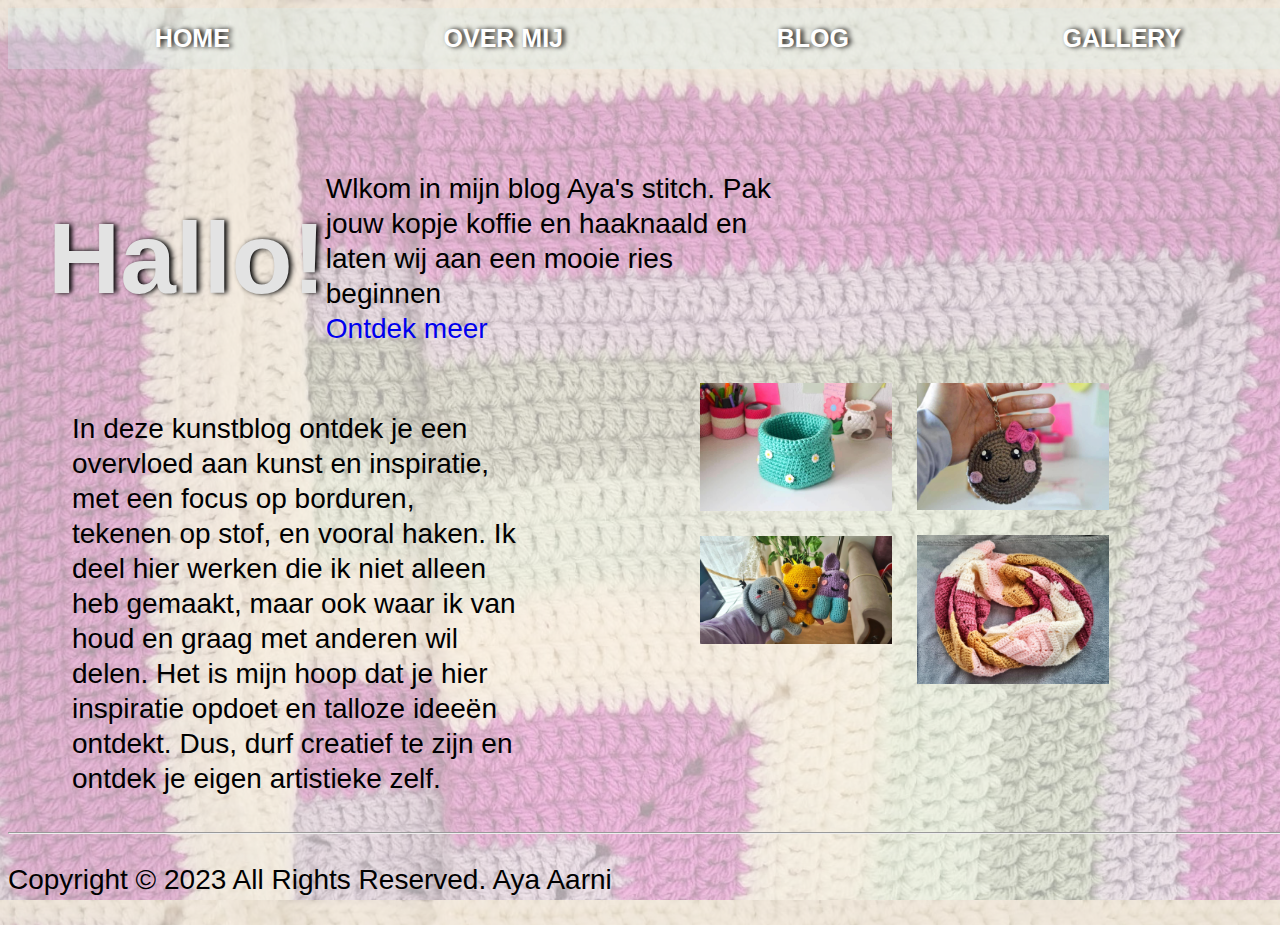
==== index.html @ 8af5650c "Add files via upload" ====
﻿<!DOCTYPE html>
<html lang="en">

<head>
    <meta charset="UTF-8">
    <meta name="viewport" content="width=device-width, initial-scale=1.0">
    <link href="./style.css" rel="stylesheet">
    <title>Aya's stitch</title>
</head>

<body>
    <header>
        <nav>
            <ul>
                <li><a href="./index.html">HOME</a></li>
                <li><a href="./over_mij.html">OVER MIJ</a></li>
                <li><a href="./blog.html">BLOG</a></li>
                <li><a href="./gallery.html">GALLERY</a></li>
            </ul>
        </nav>

    </header>

    <div class="row">
        <div class="col">
            <h1>Hallo!</h1>
            <p>Wlkom in mijn blog Aya's stitch.
                Pak jouw kopje koffie en haaknaald
                en laten wij aan
                een mooie ries beginnen <br /><a class="Ontdek_meer_a" href="./gallery.html">Ontdek meer</a></p>
        </div>
    </div>
    <main>
        <article>
            <p>
                In deze kunstblog ontdek je een overvloed aan kunst en inspiratie,
                met een focus op borduren, tekenen op stof, en vooral haken.
                Ik deel hier werken die ik niet alleen heb gemaakt, maar ook waar ik van houd en graag met anderen wil
                delen.
                Het is mijn hoop dat je hier inspiratie opdoet en talloze ideeën ontdekt.
                Dus, durf creatief te zijn en ontdek je eigen artistieke zelf.
            </p>

        </article>

        <div class="index-parent-container">
            <div class="index-child-container" id="one">
                <img class="gallery_img" src="img/mandje2.jpg">
                <img class="gallery_img" src="img/card3.jpg">
            </div>
            <div class="index-child-container" id="two">
                <img class="gallery_img" src="img/sleutelhanger2.jpg">
                <img class="gallery_img" src="img/sjaal2.jpg">
            </div>
        </div>

    </main>

    <footer>
        <hr>
        <p class="copyright-text">
            Copyright &copy; 2023 All Rights Reserved. Aya Aarni
        </p>
    </footer>


</body>

</html>
---- style.css ----
html {
    width: 100%;
    height: 100%;
}

body {
    width: 100%;
    height: 100%;
    background-color: rgba(242, 246, 182, 0.31);
    /* font-family: 'Times New Roman' Times serif; */
    font-family:'Arial Narrow Bold', sans-serif;
    background: linear-gradient(rgba(255,255,255,.6), rgba(255,255,255,.6)), url("./img/background33.jpg");
    background-size: cover;
    background-position: center;
    flex-direction: column;
}

ul {
    list-style: none;
}

a {
    text-decoration: none;
}

/* Header start*/

header {
    height: 70px;
    text-shadow: 3px 0px 5px rgba(0, 0, 0, 1);
}

header nav {
    width: 100%;
    height: 100%;
    display: flex;
    justify-content: center;
    align-items: center;
    background-color: rgba(215, 240, 243, 0.29);
}

header nav ul {
    width: 100%;
    height: 100%;
    display: flex;
    /* text-align: right; */
    justify-content:space-around;
    align-items: center;

}

header nav ul li a {
    /* padding: 15px 15px; */
    color: #fff;
    font-family: Raleway, sans-serif;
    font-weight: 700;
    font-size:25px;
}

header nav ul li a:hover {
    border-bottom: 2px solid #fff;
}
footer:hover {
    letter-spacing:3px;
    text-shadow: 3px 0px 5px rgba(0, 0, 0, 1);
}
/* Home pagina */
.row {
    height: 88%;
    align-items: center;
    width: 100%;
    padding-top: 5%;
}


h1 {
    color: #e3e3e3;
    font-size: 100px;
    text-shadow: 3px 0px 5px rgba(0, 0, 0, 1);
}



.col {
    width: 75%;
    align-items: center;
    height: 230px;
    display: flex;
    flex-direction: row;
    border-radius: 10px;
    padding: 15px 25px;
    box-sizing: border-box;
    margin: 10px 15px;
    background-position: center;
    background-size: cover;
}


p {
    font-size: 1.75em;
    line-height: 35px;
    flex-basis: 50%;
}

article {
    width: 35%;
    float: left;
    padding-left:5%;
}

.Ontdek_meer_a:hover {
    font-weight:bold;
}
main {
    width: 100%;
}

main h1 {
    font-size: 90px;
    font-family:'Trebuchet MS', 'Lucida Sans Unicode', 'Lucida Grande', 'Lucida Sans', Arial, sans-serif;
    color: #fff;
    margin: 0;
}

main div{
    width: 300px;
}
main div p {
    width:  100%;  
    font-size: 25px;
    font-family:'Gill Sans', 'Gill Sans MT', Calibri, 'Trebuchet MS', sans-serif;
    font-weight: 50;
    color: #fff;
    margin: 0px;
}    


/*overmij pagina start*/


.over_mij_img {
    margin: auto;
    display: flex;
    position: relative;
    margin-top: 70px;
    height: 285px;
    width: 220px;
    border-radius: 50%;
    /* border: 3px solid #bef4f7; */
}
h2 {
    color: #e3e3e3;
    font-size: 35px;
    text-shadow: 3px 0px 5px rgba(0, 0, 0, 1);
}

/* EINDE VAN OVER MIJ PAGINA */


/* Nu START DE GALLERY */


.container {
    width: 100%;
    height: 100vh;
    display: flex;
    flex-direction: column;
    justify-content: center;
    align-items: center;
    margin: 40px 20px 0 20px
}
.container .heading h1 {
    font-size: 3em;
    font-weight: bolder;
    padding-bottom: 10px;
    border-bottom: 3px solid #222;

}
.container .heading h1 span {
    font-size:1.5em;
}
.container .box {
    display: flex;
    flex-direction: row;
    justify-content: space-between;

}
.container .box .dream {
    display: flex;
    flex-direction: column;
    width: 32.5%;
}
.container .box .dream img {
    width: 50%;
    padding-bottom: 5px;
    border-radius: 5px;
}



body, .parent-container, .child-container {
    display: flex;
}

.parent-container {
    width: 100%;
    justify-content: center;
    grid-gap: 25px 25px;
}

.child-container {
    width: 25%;
    height: auto;
    grid-gap: 25px 25px;
    flex-direction: column;
}

.child-container img {
        transition: all 1s ease-in-out 0s;
    }

.index-parent-container, .index-child-container {
    width: 60%;
    float: right;
    display: flex;
}

.index-parent-container {
    justify-content: center;
    grid-gap: 25px 25px;
}

.index-child-container {
    width: 25%;
    height: auto;
    grid-gap: 25px 25px;
    flex-direction: column;
}
.gallery_img:hover {
    -ms-transform: scale(1.5); /* IE 9 */
    -webkit-transform: scale(1.5); /* Safari 3-8 */
    transform: scale(1.5);
}

    .index-child-container img {
        transition: all 1s ease-in-out 0s;
    }
/* @media only screen and (max-width; 769px) { */
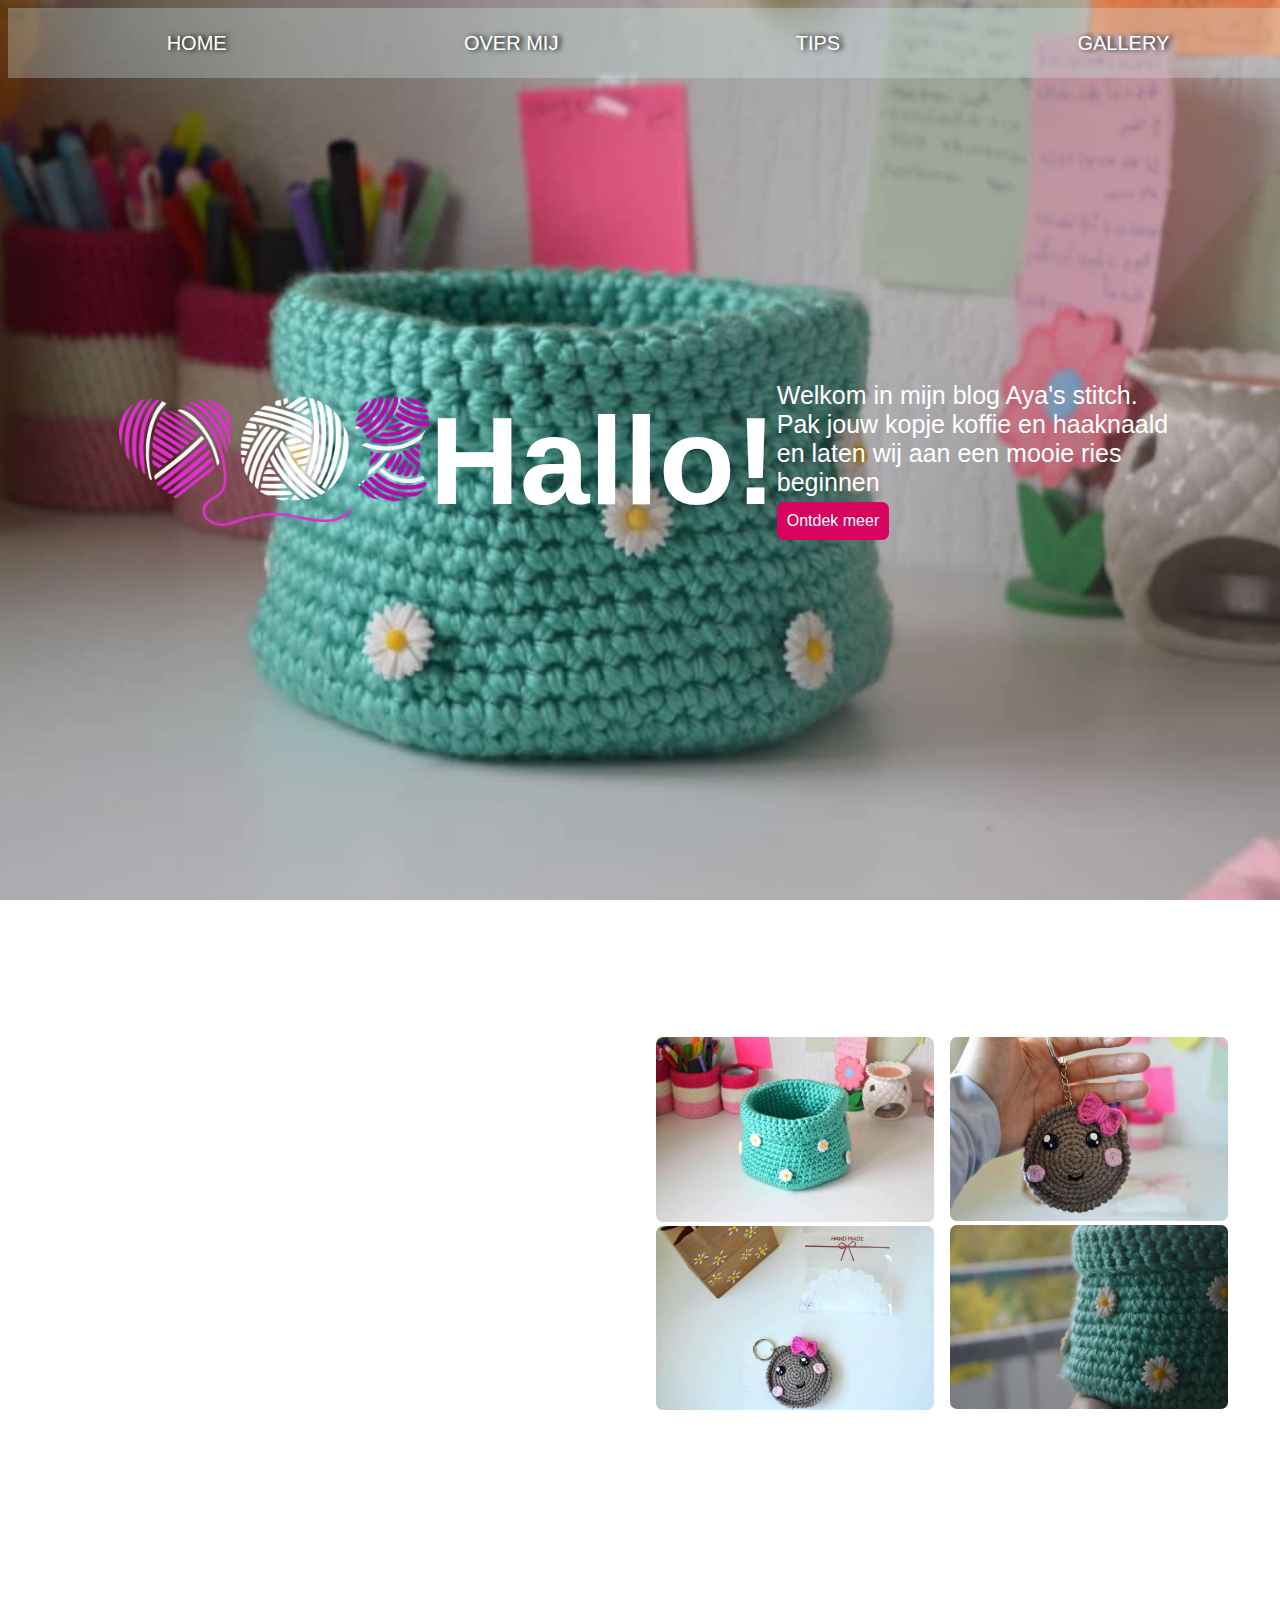
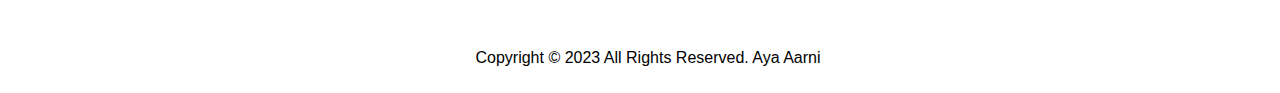
==== commit e78cb5e6: "Add files via upload" ====
--- a/index.html
+++ b/index.html
@@ -14,24 +14,33 @@
             <ul>
                 <li><a href="./index.html">HOME</a></li>
                 <li><a href="./over_mij.html">OVER MIJ</a></li>
-                <li><a href="./blog.html">BLOG</a></li>
+                <li><a href="./tips.html">TIPS</a></li>
                 <li><a href="./gallery.html">GALLERY</a></li>
             </ul>
         </nav>
 
     </header>
 
-    <div class="row">
-        <div class="col">
+
+    <main>
+
+        <section>
             <h1>Hallo!</h1>
-            <p>Wlkom in mijn blog Aya's stitch.
-                Pak jouw kopje koffie en haaknaald
-                en laten wij aan
-                een mooie ries beginnen <br /><a class="Ontdek_meer_a" href="./gallery.html">Ontdek meer</a></p>
-        </div>
-    </div>
-    <main>
-        <article>
+            <img src="./img/logo6.png" alt="logo">
+            <div>
+                <p>Welkom in mijn blog Aya's stitch.
+                    Pak jouw kopje koffie en haaknaald
+                    en laten wij aan
+                    een mooie ries beginnen
+
+                </p>
+                <a href="./gallery.html">Ontdek meer</a>
+            </div>
+        </section>
+
+
+
+        <section>
             <p>
                 In deze kunstblog ontdek je een overvloed aan kunst en inspiratie,
                 met een focus op borduren, tekenen op stof, en vooral haken.
@@ -41,24 +50,35 @@
                 Dus, durf creatief te zijn en ontdek je eigen artistieke zelf.
             </p>
 
-        </article>
+            <ul>
+                <li>
+                    <img class="gallery_img" src="img/mandje.jpg" alt="mandje">
+                </li>
+                <li>
+                    <img class="gallery_img" src="img/sleutelhanger4.jpg" alt="sleutelhanger">
 
-        <div class="index-parent-container">
-            <div class="index-child-container" id="one">
-                <img class="gallery_img" src="img/mandje2.jpg">
-                <img class="gallery_img" src="img/card3.jpg">
-            </div>
-            <div class="index-child-container" id="two">
-                <img class="gallery_img" src="img/sleutelhanger2.jpg">
-                <img class="gallery_img" src="img/sjaal2.jpg">
-            </div>
-        </div>
+                </li>
+                <li>
+                    <img class="gallery_img" src="img/sleutelhanger2.jpg" alt="sleutelhanger2">
+
+                </li>
+                <li>
+                    <img class="gallery_img" src="img/mandje10.jpg" alt="madje">
+
+                </li>
+            </ul>
+
+
+        </section>
+
+
+
 
     </main>
 
     <footer>
-        <hr>
-        <p class="copyright-text">
+
+        <p>
             Copyright &copy; 2023 All Rights Reserved. Aya Aarni
         </p>
     </footer>
--- a/style.css
+++ b/style.css
@@ -9,8 +9,9 @@
     background-color: rgba(242, 246, 182, 0.31);
     /* font-family: 'Times New Roman' Times serif; */
     font-family:'Arial Narrow Bold', sans-serif;
-    background: linear-gradient(rgba(255,255,255,.6), rgba(255,255,255,.6)), url("./img/background33.jpg");
+    background: url("./img/mandje8.jpg");
     background-size: cover;
+    background-attachment: fixed;
     background-position: center;
     flex-direction: column;
 }
@@ -21,6 +22,20 @@
 
 a {
     text-decoration: none;
+}
+
+h1 {
+    color: #e3e3e3;
+    font-size: 100px;
+  
+}
+
+main {
+    width: 100%;
+    display: flex;
+    flex-direction: column;
+    align-items: center;
+    margin-bottom: 24px;
 }
 
 /* Header start*/
@@ -43,89 +58,118 @@
     width: 100%;
     height: 100%;
     display: flex;
-    /* text-align: right; */
     justify-content:space-around;
     align-items: center;
 
 }
 
 header nav ul li a {
-    /* padding: 15px 15px; */
-    color: #fff;
-    font-family: Raleway, sans-serif;
-    font-weight: 700;
-    font-size:25px;
-}
-
-header nav ul li a:hover {
-    border-bottom: 2px solid #fff;
-}
-footer:hover {
-    letter-spacing:3px;
+    
+    color: #fff;
+    font-family:'Gill Sans', 'Gill Sans MT', Calibri, 'Trebuchet MS', sans-serif;
+    font-weight: 500;
+    font-size: 20px;
+}
+
+
+footer {
+    width: 100%;
+    border-top: solid 1px #fff;
+    height: 60px;
+}
+footer p {
+    width: 100%;
+    text-align: center;
+}
+footer p:hover {
+    letter-spacing: 3px;
     text-shadow: 3px 0px 5px rgba(0, 0, 0, 1);
 }
+
+
+
+
+
+
+
+
+
+
+
+
+
+
 /* Home pagina */
-.row {
-    height: 88%;
-    align-items: center;
-    width: 100%;
-    padding-top: 5%;
-}
-
-
-h1 {
-    color: #e3e3e3;
-    font-size: 100px;
-    text-shadow: 3px 0px 5px rgba(0, 0, 0, 1);
-}
-
-
-
-.col {
-    width: 75%;
-    align-items: center;
-    height: 230px;
-    display: flex;
-    flex-direction: row;
-    border-radius: 10px;
-    padding: 15px 25px;
-    box-sizing: border-box;
-    margin: 10px 15px;
-    background-position: center;
-    background-size: cover;
-}
-
-
-p {
-    font-size: 1.75em;
-    line-height: 35px;
-    flex-basis: 50%;
-}
-
-article {
-    width: 35%;
-    float: left;
-    padding-left:5%;
-}
-
-.Ontdek_meer_a:hover {
-    font-weight:bold;
-}
-main {
-    width: 100%;
-}
-
-main h1 {
-    font-size: 90px;
+
+
+main section:first-of-type {
+    display: flex;
+    height: 85vh;
+    align-items: center;
+    
+   
+}
+main section:first-of-type div {
+    display: flex;
+    flex-direction: column;
+    gap: 5px;
+    width: 400px;
+
+}
+main section:first-of-type div a {
+    background-color: rgb(216 2 95);
+    padding: 10px;
+    width: fit-content;
+    border-radius: 7px;
+    color: #fff;
+
+}
+main section:first-of-type h1 {
+    font-size: 125px;
     font-family:'Trebuchet MS', 'Lucida Sans Unicode', 'Lucida Grande', 'Lucida Sans', Arial, sans-serif;
     color: #fff;
     margin: 0;
 }
-
-main div{
-    width: 300px;
-}
-main div p {
+main section:first-of-type img{
+    height: 130px;
+    order: -1;
+}
+
+main section:last-of-type {
+    display: flex;
+    align-items: center;
+    gap: 16px;
+    height: 85vh;
+    padding: 0px 60px;
+}
+main section:last-of-type p {
+    width: 50%;
+    color: #fff;
+    font-size: 25px;
+
+
+
+}
+
+main section:last-of-type ul {
+    width: 50%;
+    column-count: 2;
+    margin: 0;
+    padding: 0;
+
+
+
+}
+
+main section:last-of-type ul li img {
+    width: 100%; 
+    border-radius: 7px;
+
+}
+
+  
+
+main section div p {
     width:  100%;  
     font-size: 25px;
     font-family:'Gill Sans', 'Gill Sans MT', Calibri, 'Trebuchet MS', sans-serif;
@@ -135,10 +179,22 @@
 }    
 
 
-/*overmij pagina start*/
-
-
-.over_mij_img {
+
+
+
+
+
+
+
+
+
+
+
+
+/*overmij pagina*/
+
+
+.over_mij img {
     margin: auto;
     display: flex;
     position: relative;
@@ -146,104 +202,229 @@
     height: 285px;
     width: 220px;
     border-radius: 50%;
-    /* border: 3px solid #bef4f7; */
-}
-h2 {
-    color: #e3e3e3;
-    font-size: 35px;
-    text-shadow: 3px 0px 5px rgba(0, 0, 0, 1);
+    
+}
+
+
+.over_mij ul {
+    width: 75%;
+
+}
+
+.over_mij ul li {
+    display: flex;
+    gap: 20px;
+    margin: 20px;
+    
+}
+
+.over_mij ul li h2 {
+    width: 45%;
+    color: #fff; 
+    font-size: 40px;  
+    text-align: right;
+    margin: 0;
+
+}
+
+.over_mij ul li p{
+    width: 55%;
+    padding-top: 10px;
+    font-size: 20px;
+    color: #fff;
+    margin: 0;
 }
 
 /* EINDE VAN OVER MIJ PAGINA */
 
 
-/* Nu START DE GALLERY */
-
-
-.container {
-    width: 100%;
-    height: 100vh;
+
+
+
+
+
+
+
+
+
+
+
+
+
+
+
+/* tips pagina */
+
+.tips ul {
+    width: 100%;
+    display: flex;
+    flex-wrap: wrap;
+    justify-content: space-between;  
+
+    padding: 0;
+
+}
+
+.tips ul:nth-of-type(2) {
+    justify-content: center;
+}
+
+.tips ul li {
+    width: 45%;
+    height: 400px;
+    display: flex;
+    flex-direction: row-reverse;
+    background-color: rgba(236, 197, 238, 0.892);
+    gap: 40px;
+    margin: 2%;
+    border-radius: 20px;
+    overflow: hidden;
+
+    position: relative;
+}
+
+.tips ul li:hover {
+    animation-name: flip;
+    animation-duration: 2s;
+    animation-fill-mode: both;
+}
+
+.tips ul:nth-of-type(2) li:hover {
+    animation: none;
+}
+
+@keyframes flip {
+    0% {
+        transform: rotateY(0deg);
+    }
+
+    100% {
+        transform: rotateY(180deg);
+    }
+
+} 
+
+
+.tips ul li h3 {
+    width: 60%;
+    color: #fff; 
+    font-size: 40px; 
+    text-align: center;
+    align-self: center;
+    margin: 0;
+}
+
+.tips ul:nth-of-type(2) li div h3 {
+   
+    text-align: left;
+    margin-bottom: 20px;
+   
+
+}
+.tips ul li p {
+    width: 90%;
+    font-size: 30px;
+    color: #171414a8;
+    align-self: center; 
+    position: absolute;
+    left: 30px;
+    opacity: 0%;
+    transform: rotateY(180deg);
+}
+
+.tips ul:nth-of-type(2) li div p {
+    opacity: 100%;
+    transform: none;
+    position: unset;
+    margin: 0;
+}
+.tips ul:nth-of-type(2) li {
+    width: 70%;
+}
+
+.tips ul:nth-of-type(2) li div {
+    height: fit-content;
+    align-self: center;
+}
+
+
+.tips ul li img {
+    width: 40%;
+}
+
+.tips ul li iframe {
+    width: 40%;
+    height: 100%;
+}
+
+.tips ul li:hover p {
+    animation-name: showing;
+    animation-duration: 0.5s;
+    animation-fill-mode: both;
+    animation-delay: 1s;
+}
+
+.tips ul li:hover h3, .tips ul li:hover img, .tips ul li:hover iframe
+ {
+    animation-name: showing;
+    animation-duration: 0.5s;
+    animation-fill-mode: both;
+    animation-direction: reverse;
+}
+
+.tips ul:nth-of-type(2) li:hover div h3, .tips ul:nth-of-type(2) li:hover div img, .tips ul:nth-of-type(2) li:hover div iframe, .tips ul:nth-of-type(2) li:hover div p {
+    animation: none;
+}
+
+
+@keyframes showing {
+    0% {
+        opacity: 0%;
+
+    }
+    100% {
+        opacity: 100%;
+    }
+}
+
+
+
+
+
+
+
+
+/*DE GALLERY */
+
+.gallery_page {
     display: flex;
     flex-direction: column;
     justify-content: center;
     align-items: center;
-    margin: 40px 20px 0 20px
-}
-.container .heading h1 {
+    padding-top: 40px;
+}
+.gallery_page h1 {
+    width: fit-content;
     font-size: 3em;
     font-weight: bolder;
     padding-bottom: 10px;
     border-bottom: 3px solid #222;
 
 }
-.container .heading h1 span {
+.gallery_page span {
     font-size:1.5em;
 }
-.container .box {
-    display: flex;
-    flex-direction: row;
-    justify-content: space-between;
-
-}
-.container .box .dream {
-    display: flex;
-    flex-direction: column;
-    width: 32.5%;
-}
-.container .box .dream img {
-    width: 50%;
-    padding-bottom: 5px;
-    border-radius: 5px;
-}
-
-
-
-body, .parent-container, .child-container {
-    display: flex;
-}
-
-.parent-container {
-    width: 100%;
-    justify-content: center;
-    grid-gap: 25px 25px;
-}
-
-.child-container {
-    width: 25%;
-    height: auto;
-    grid-gap: 25px 25px;
-    flex-direction: column;
-}
-
-.child-container img {
-        transition: all 1s ease-in-out 0s;
-    }
-
-.index-parent-container, .index-child-container {
-    width: 60%;
-    float: right;
-    display: flex;
-}
-
-.index-parent-container {
-    justify-content: center;
-    grid-gap: 25px 25px;
-}
-
-.index-child-container {
-    width: 25%;
-    height: auto;
-    grid-gap: 25px 25px;
-    flex-direction: column;
-}
-.gallery_img:hover {
-    -ms-transform: scale(1.5); /* IE 9 */
-    -webkit-transform: scale(1.5); /* Safari 3-8 */
-    transform: scale(1.5);
-}
-
-    .index-child-container img {
-        transition: all 1s ease-in-out 0s;
-    }
-/* @media only screen and (max-width; 769px) { */
-    
+
+.gallery_page ul {
+    list-style: none;
+    margin: 0;
+    padding: 0;
+    column-count: 3;
+    width: 100%;
+    margin-top: 25px;
+
+}
+
+.gallery_page ul li img {
+    width: 100%;
+}    
